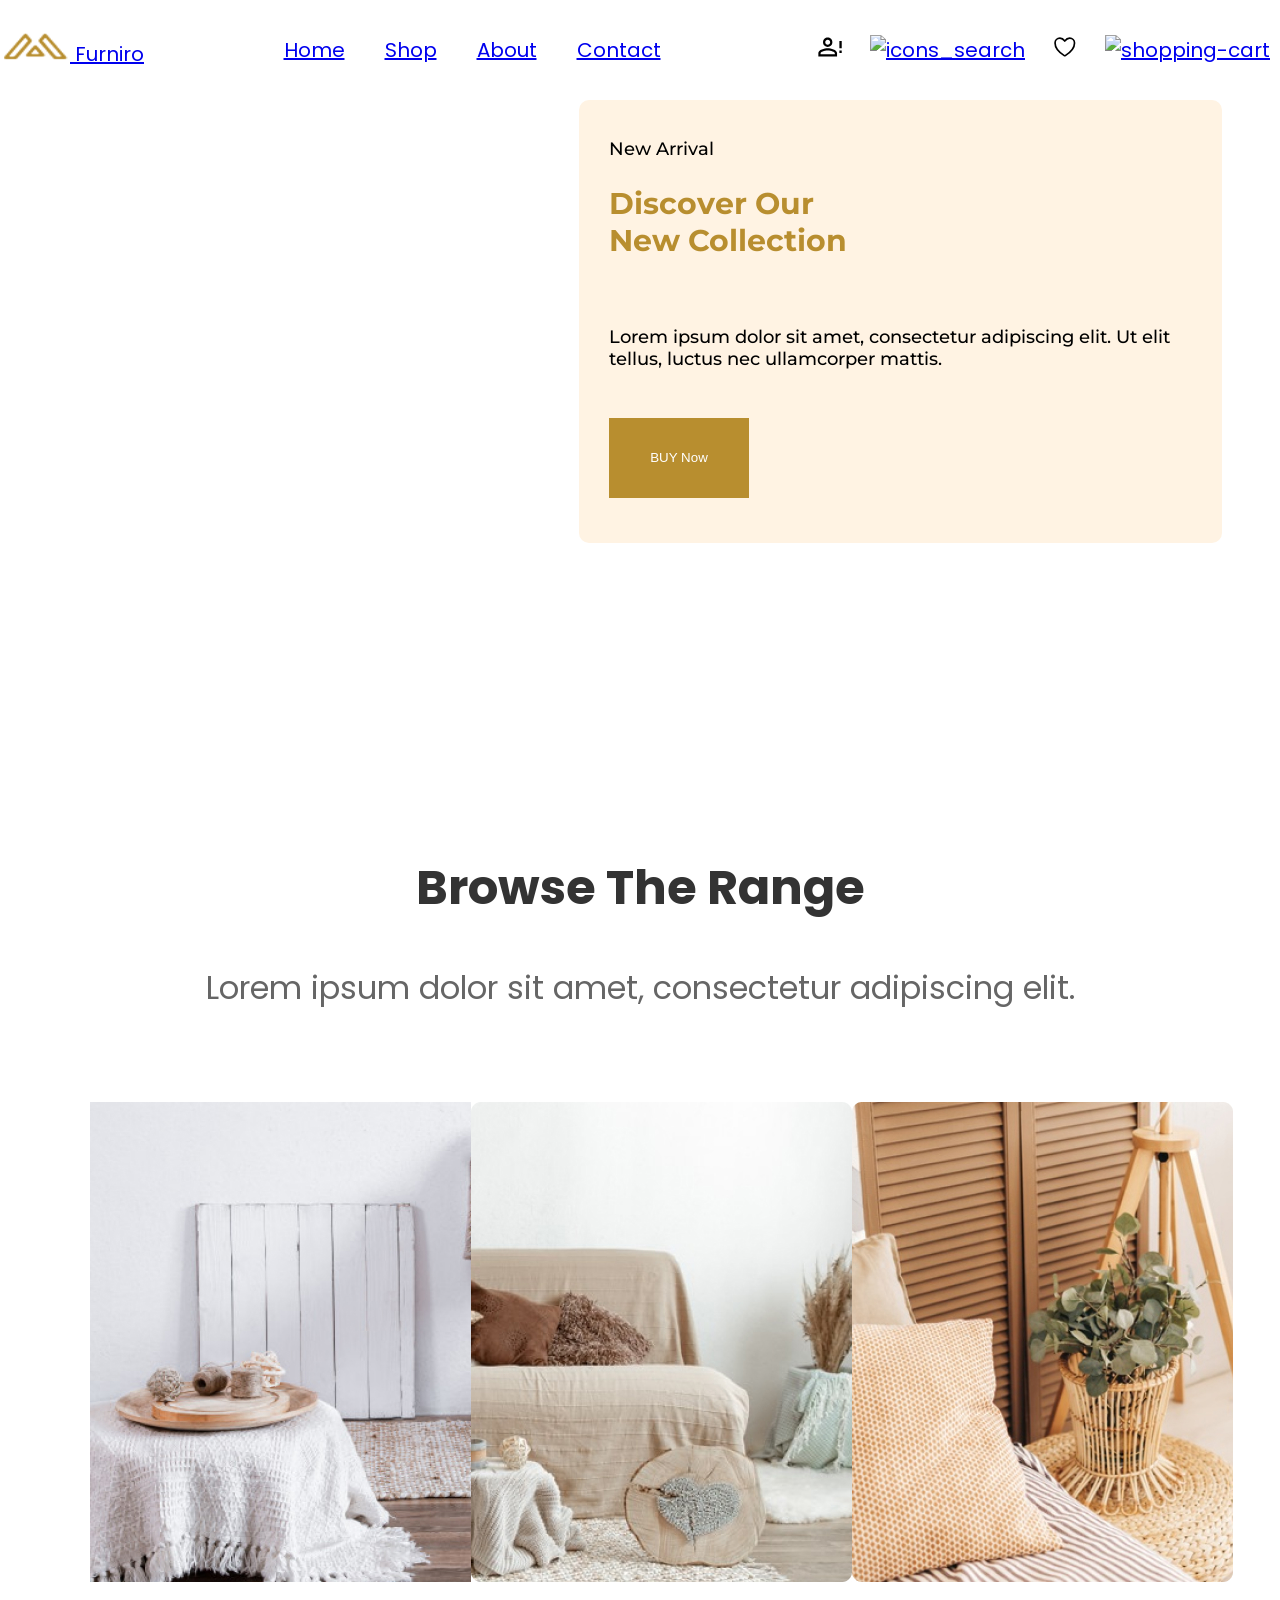
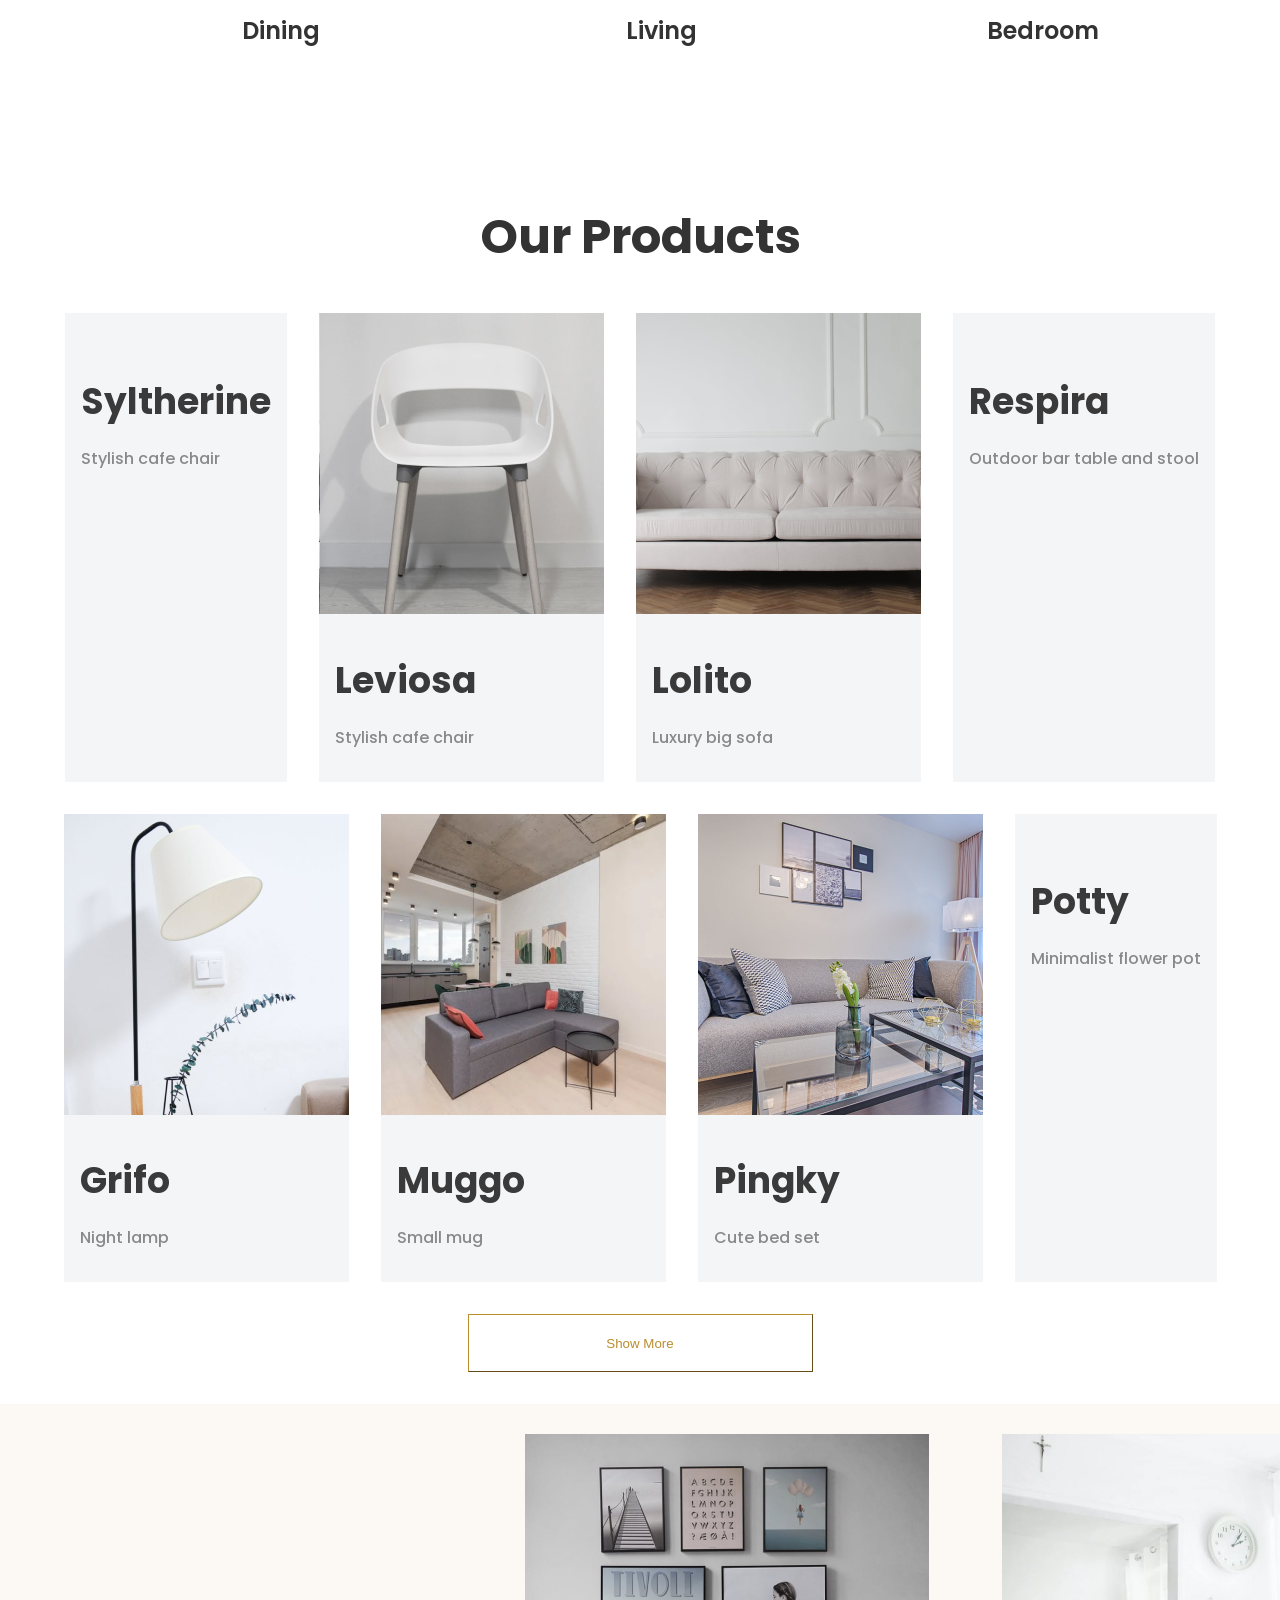
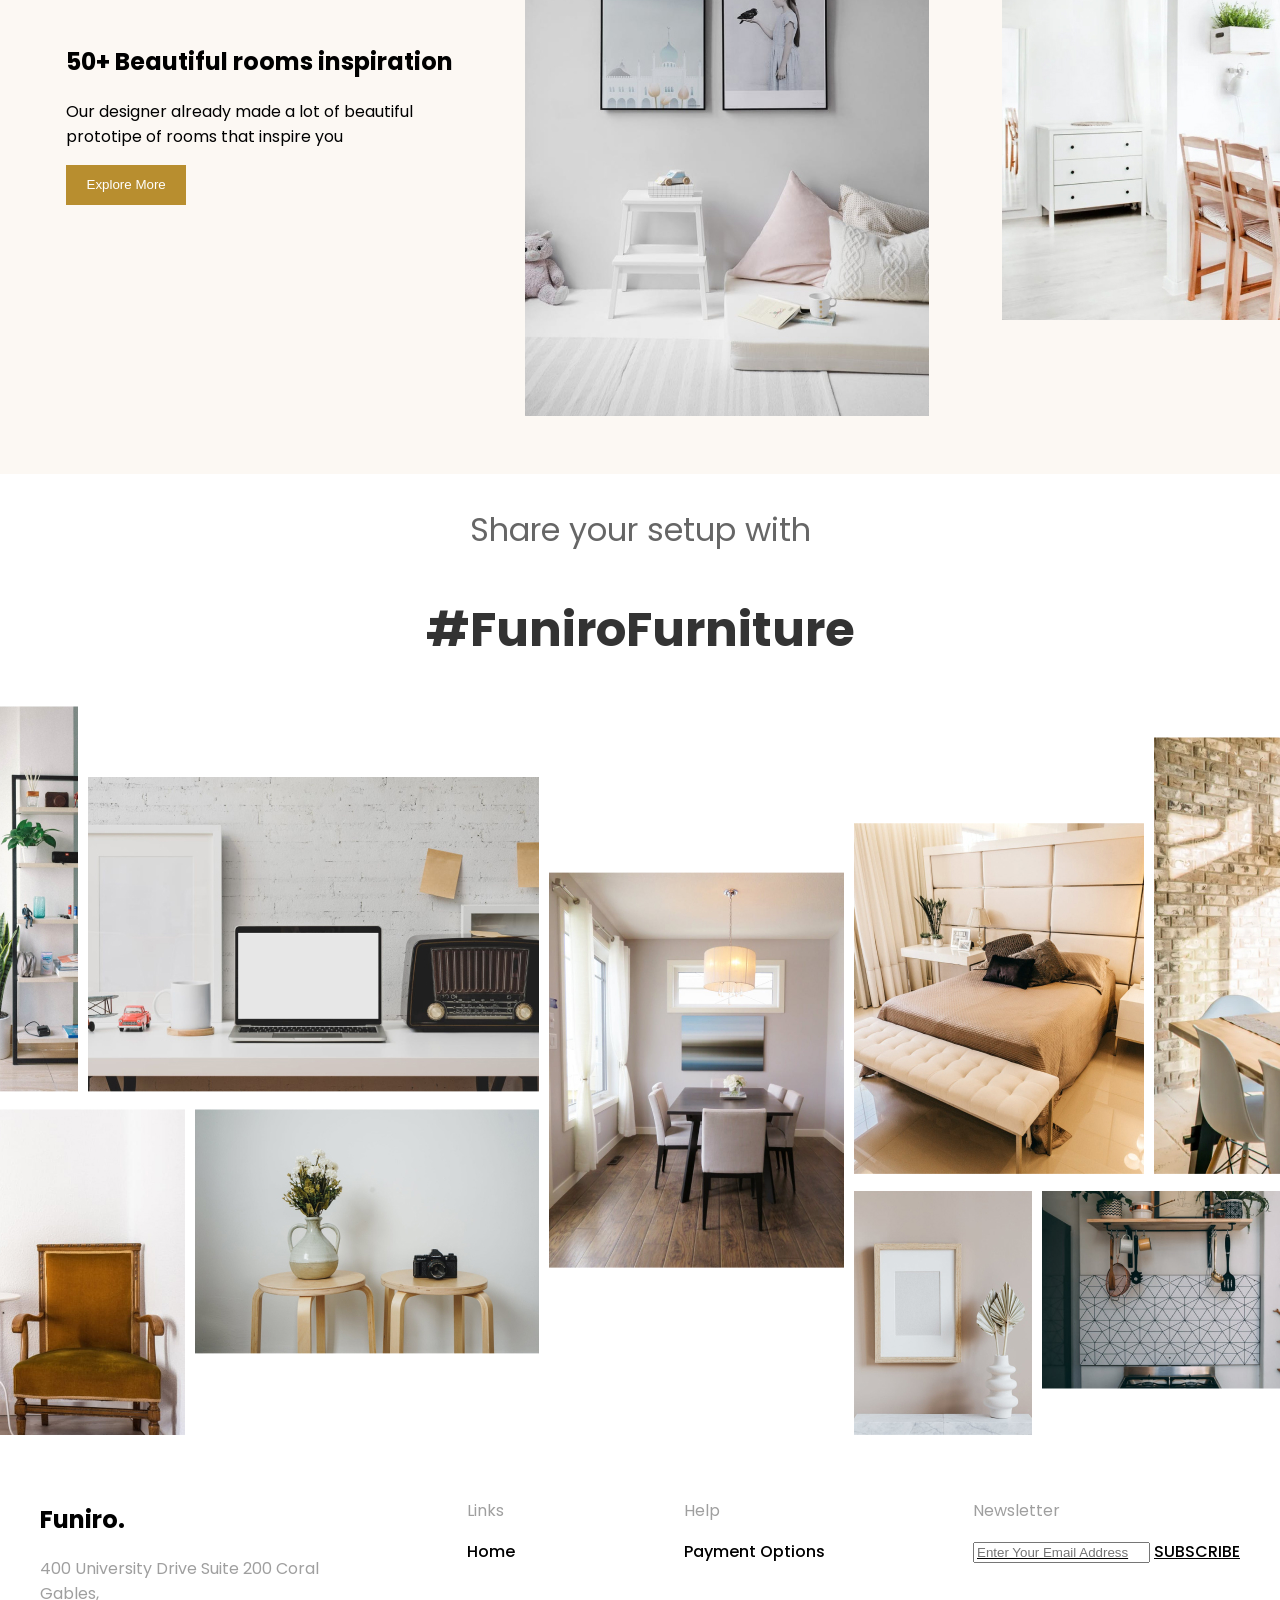
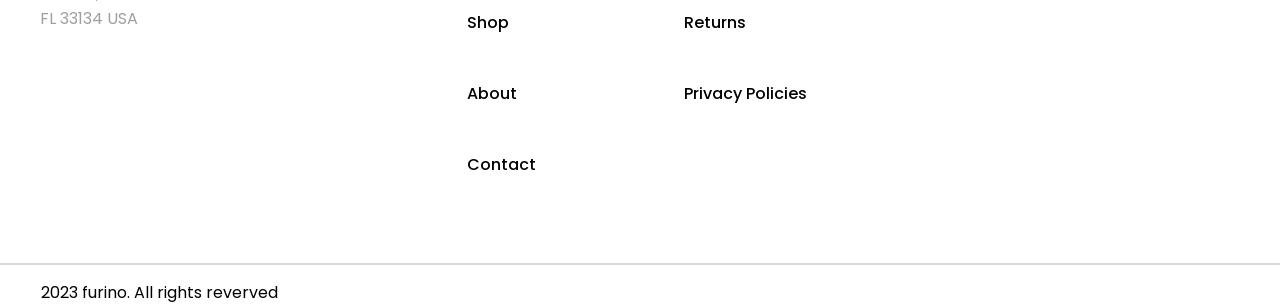
==== index.html @ 2d5b8cae "Add files via upload" ====
<!DOCTYPE html>
<html lang="en">

<head>
    <meta charset="UTF-8">
    <meta name="viewport" content="width=device-width, initial-scale=1.0">
    <title>Document</title>
    <link rel="stylesheet" href="style.css">
    <link
        href="https://fonts.googleapis.com/css2?family=Poppins:ital,wght@0,100;0,200;0,300;0,400;0,500;0,600;0,700;0,800;0,900;1,100;1,200;1,300;1,400;1,500;1,600;1,700;1,800;1,900&display=swap"
        rel="stylesheet">
    <link
        href="https://fonts.googleapis.com/css2?family=Montserrat:ital,wght@0,100..900;1,100..900&family=Poppins:ital,wght@0,100;0,200;1,100;1,200;1,300&display=swap"
        rel="stylesheet">

</head>

<body>
    <header class="main-header">
        <nav class="main-header-nav">

            <a class="main-logo" href="#">
                <img src="img/Logo-M.png" width="70" height="30" alt="Логотип">
                <span class="logo-Furniro" width="90" height="50">Furniro</span>
            </a>

            <ul class="site-navigation">
                <li class="site-navigation-item">
                    <a href="/">
                        <p>Home</p>
                    </a>
                </li>
                <li class="site-navigation-item">
                    <a href="/shop">
                        <p>Shop</p>
                    </a>
                </li>
                <li class="site-navigation-item">
                    <a href="#">
                        <p>About</p>
                    </a>
                </li>
                <li class="site-navigation-item">
                    <a href="#">
                        <p>Contact</p>
                    </a>
                </li>
            </ul>

            <ul class="actions">
                <li class="action">
                    <a href="#">
                        <img src="img/acc.svg" width="40" height="20" alt="account">
                    </a>
                </li>

                <li class="action">
                    <a href="#">
                        <img src="img/search.svg" width="40" height="20" alt="icons_search">
                    </a>
                </li>

                <li class="action">
                    <a href="#">
                        <img src="img/heart.svg" width="40" height="20" alt="icons_heart">
                    </a>
                </li>

                <li class="action">
                    <a href="#">
                        <img src="img/shopping-cart.svg" width="40" height="20" alt="shopping-cart">
                    </a>
                </li>
            </ul>
        </nav>

    </header>

    <main>
        <section class="section-1">
            <div class="button-buy">

                <p class="text">New Arrival</p>
                <span class="dicover-collection">
                    <h2>Discover Our <br>New Collection</h2></br>
                </span>
                <p class="text">Lorem ipsum dolor sit amet, consectetur adipiscing elit. Ut elit tellus, luctus nec
                    ullamcorper
                    mattis.</p>
                <button class="button">BUY Now</button>

            </div>
        </section>

        <section class="section-2">
            <div class="section-title">
                <h2>Browse The Range</h2>
                <span class="text-Lorem">Lorem ipsum dolor sit amet, consectetur adipiscing elit.</span>
            </div>
            <div class="photo">
                <div><img src="img/dining.jpg" width="381" height="480" alt="">
                    <p>Dining</p>
                </div>
                <div><img src="img/living.jpg" width="381" height="480" alt="">
                    <p>Living</p>
                </div>
                <div><img src="img/bedroom.jpg" width="381" height="480" alt="">
                    <p>Bedroom</p>
                </div>
            </div>
            <span class="text-room"></span>
        </section>

        <section class="section-3">
            <div class="section-title">
                <h2>Our Products</h2>

            </div>

            <div class="products">

                <div class="product"><img src="img/Syltherine1.png" alt="">
                    <div class="p-16">
                        <h2>Syltherine</h2>
                        <p>Stylish cafe chair</p>
                    </div>
                </div>
                <div class="product"><img src="img/Leviosa original.jpg" alt="">
                    <div class="p-16">
                        <h2>Leviosa</h2>
                        <p>Stylish cafe chair</p>
                    </div>
                </div>
                <div class="product"><img src="img/Lolito3.jpg" alt="">
                    <div class="p-16">
                        <h2>Lolito</h2>
                        <p>Luxury big sofa</p>
                    </div>
                </div>
                <div class="product"><img src="img/Respira4.jpg" alt="">
                    <div class="p-16">
                        <h2>Respira</h2>
                        <p>Outdoor bar table and stool</p>
                    </div>
                </div>
                <div class="product"><img src="img/Grifo5.jpg" alt="">
                    <div class="p-16">
                        <h2>Grifo</h2>
                        <p>Night lamp</p>
                    </div>
                </div>
                <div class="product"><img src="img/Muggo6.jpg" alt="">
                    <div class="p-16">
                        <h2>Muggo</h2>
                        <p>Small mug</p>
                    </div>
                </div>
                <div class="product"><img src="img/Pingky7.jpg" alt="">
                    <div class="p-16">
                        <h2>Pingky</h2>
                        <p>Cute bed set</p>
                    </div>
                </div>
                <div class="product"><img src="img/Potty8.jpg" alt="">
                    <div class="p-16">
                        <h2>Potty</h2>
                        <p>Minimalist flower pot</p>
                    </div>
                </div>
            </div>
            <div class="button-wrapper"><button class="button-show">Show More</button></div>

        </section>

        <section class="section-4">
            <div class="section-4more">
                <div class="text4">
                    <h2>50+ Beautiful rooms inspiration</h2>
                    <p>Our designer already made a lot of beautiful <br>prototipe of rooms that inspire you</p>
                    <button class="button-more">Explore More</button>
                </div>
                <div><img src="img/Inner Peace.jpg" alt=""></div>
                <div><img src="img/Inner Peace 2.jpg" alt=""></div>
            </div>
        </section>


        <section class="section-5">
            <div class="section-title">
                <p class="text-Lorem">Share your setup with</p>
                <h2>#FuniroFurniture</h2>
            </div>
            <div class="grid-container">
                <div class="a"><img src="img/photo1.jpg" alt=""></div>
                <div class="b"><img src="img/photo2 notebook.jpg" alt=""></div>
                <div class="c"><img src="img/photo3 kitchen.jpg" alt=""></div>
                <div class="d"><img src="img/photo4 bedroom.jpg" alt=""></div>
                <div class="e"><img src="img/photo5 table.jpg" alt=""></div>
                <div class="f"><img src="img/photo6 chair.jpg" alt=""></div>
                <div class="g"><img src="img/photo7 chairs.jpg" alt=""></div>
                <div class="h"><img src="img/photo8 frame.jpg" alt=""></div>
                <div class="i"><img src="img/photo9 kitchen2.jpg" alt=""></div>
            </div>
        </section>
    </main>
    <footer class="main-footer">
        <div>
            <h2>Funiro.</h2>
            <p>400 University Drive Suite 200 Coral <br>Gables, <br>
                FL 33134 USA</p>
        </div>
        <div>
            <ul class="footer-menu">
                <h3>Links</h3>
                <li>Home</li>
                <li>Shop</li>
                <li>About</li>
                <li>Contact</li>
            </ul>
        </div>
        <div>
            <ul class="footer-menu">
                <h3>Help</h3>
                <li>Payment Options</li>
                <li>Returns</li>
                <li>Privacy Policies</li>
            </ul>
        </div>
        <div>
                <h3>Newsletter</h3>
                <div class="subscribe-form">
                    <input style="text-decoration: underline;" placeholder="Enter Your Email Address">
                    <span style="text-decoration: underline;">SUBSCRIBE</span>
                </div>
                
        </div>
        
    </footer>
    <article class="footer-article">
        <p>2023 furino. All rights reverved</p>
    </article>

</body>

</html>
---- style.css ----
@import url("./common-style.css");

.section-1 {
    background: url(img/scandinavian-interior-background.jpg);
    background-repeat: no-repeat;
    background-position: center;
    background-size: cover;
    height: 712px;
    position: relative;
}
    

.button-buy {
    width: 643px;
    height: 443px;
    position: absolute;
    right: 58px;
    border-radius: 10px;
    background-color: #fff3e3;
    font-family: var(--second-family);
    padding-left: 30px;
    padding-top: 20px;
}

.dicover-collection {
    background-color: #B88E2F;
    color: #B88E2F;
    font-size: 20px;
}

.button {
    background-color: #B88E2F;
    border: none;
    color: white;
    width: 140px;
    height: 80px;
    margin-top: 30px;
}

.text {
    font-weight: 500;
    font-size: 18px;
}

.photo {
    display: flex;
    justify-content: space-around;
    padding: 90px;
}

.section-title {
    text-align: center;
    font-size: 32px;
    color: #333333;
}

.text-Lorem {
    color: #666;
}

.photo p {
    color: #333;
    font-weight: 600;
    font-size: 24px;
    text-align: center;
}

.section-3 {
    font-size: 40px;

    color: #3a3a3a;
    font-weight: 700;
}

.products {
    display: flex;
    flex-wrap: wrap;
    gap: 32px;
    font-weight: 600;
    font-size: 24px;
    line-height: 120%;
    color: #3a3a3a;
    justify-content: center;
}

.p-16 {
    padding: 16px;
}

.product p {

    font-weight: 500;
    font-size: 16px;
    line-height: 150%;
    color: #898989;
}

.product {
    background-color: #F4F5F7;

}


.button-show {
    border-width: 1px;
    color: #B88E2F;
    border-color: #B88E2F;
    background-color: white;
    height: 58px;
    width: 345px;
}

.button-wrapper {
    display: flex;
    justify-content: center;
    padding: 32px 0;
}




.section-4 {
    background: #fcf8f3;
    width: 1440px;
    height: 670px;
}

.button-more {
    background-color: #B88E2F;
    border: none;
    color: white;
    width: 120px;
    height: 40px;
}

.section-4more {
    text-align: left;
    display: flex;
    justify-content: space-around;
    padding: 30px;
}

.text4 {
    padding-top: 190px;
}

.grid-container {
    display: grid;
    gap: 10px;
    grid-template-areas:
        "a b b b b c c c d d d e e e"
        "a b b b b c c c d d d e e e"
        "a b b b b c c c d d d e e e"
        "f f g g g c c c d d d e e e"
        "f f g g g c c c h h i i i i"
        "f f g g g c c c h h i i i i";
}

.a {
    grid-area: a;
}

.b {
    grid-area: b;
    align-self: self-end;
}


.c {
    grid-area: c;
    align-self: center;
}

.d {
    grid-area: d;
    align-self: self-end;
}

.e {
    grid-area: e;
    align-self: self-end;
}

.f {
    grid-area: f;
}

.g {
    grid-area: g;
}

.h {
    grid-area: h;
}

.i {
    grid-area: i;
}
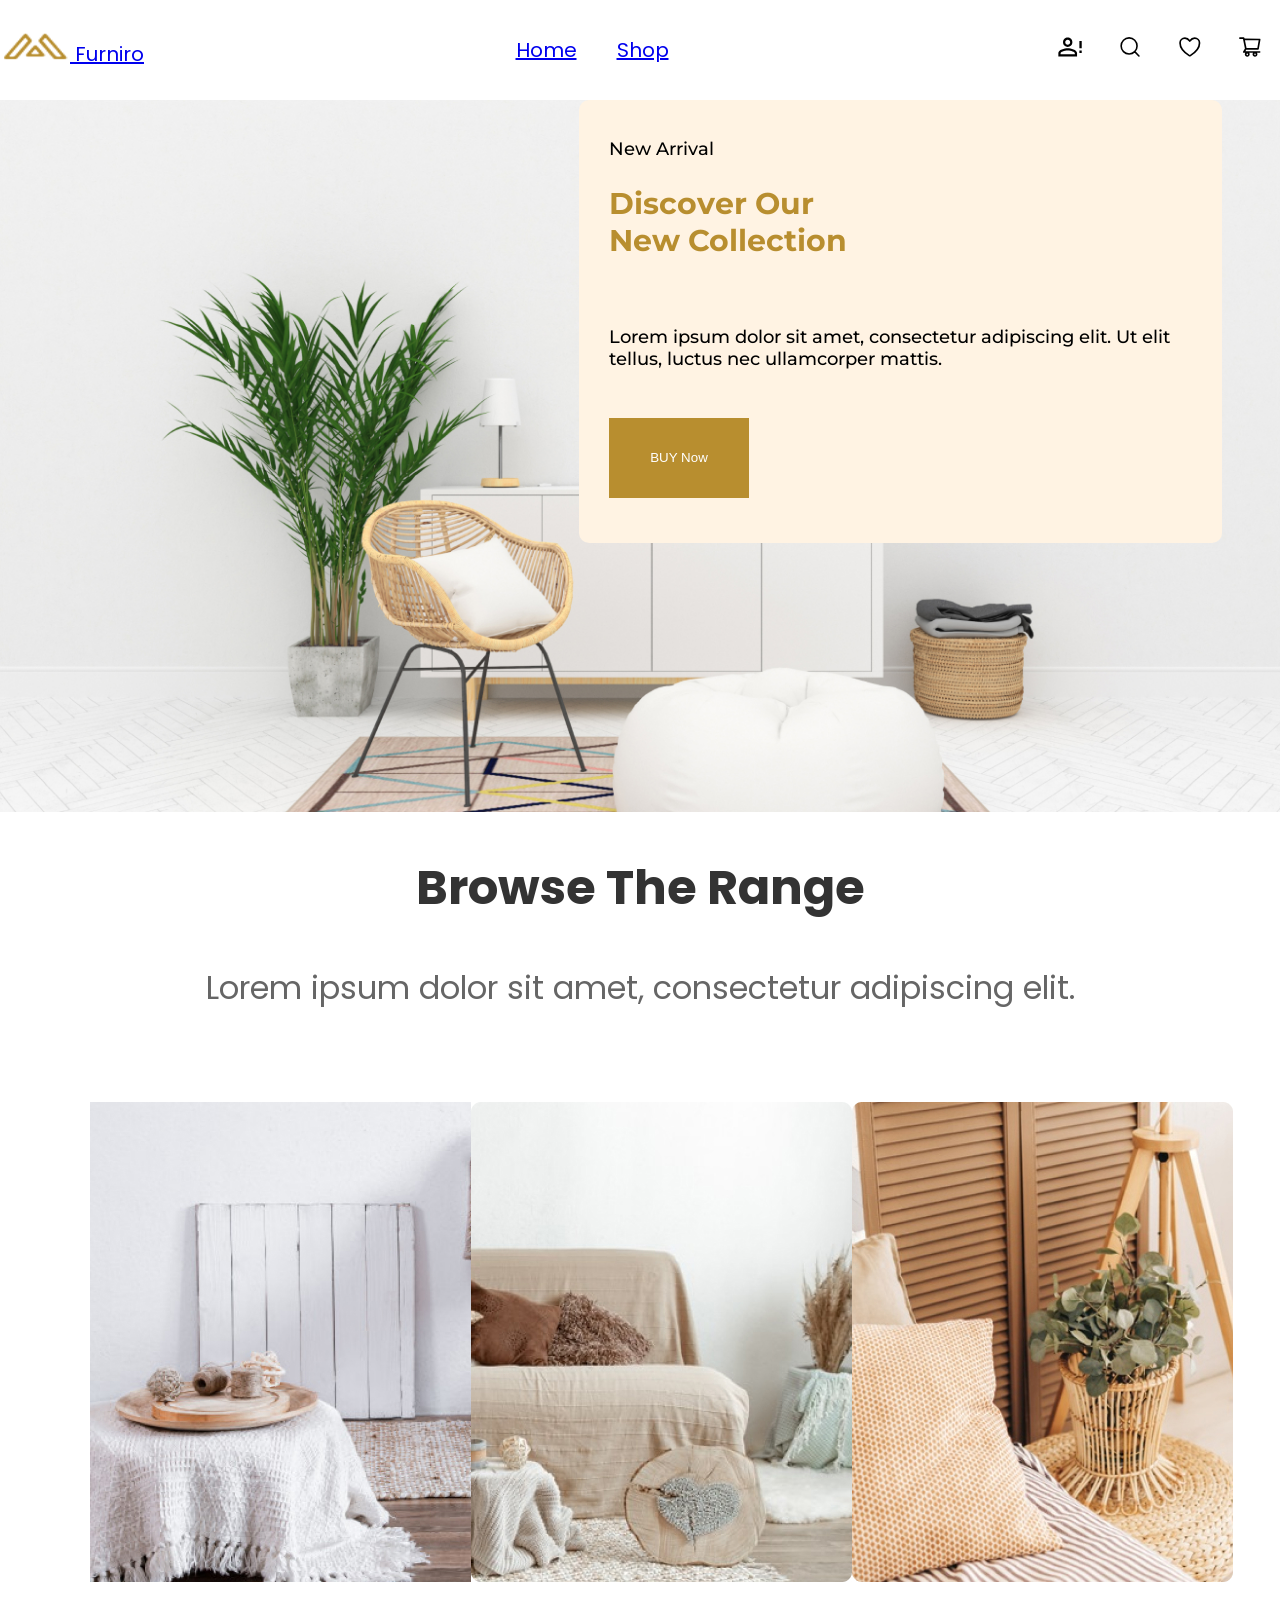
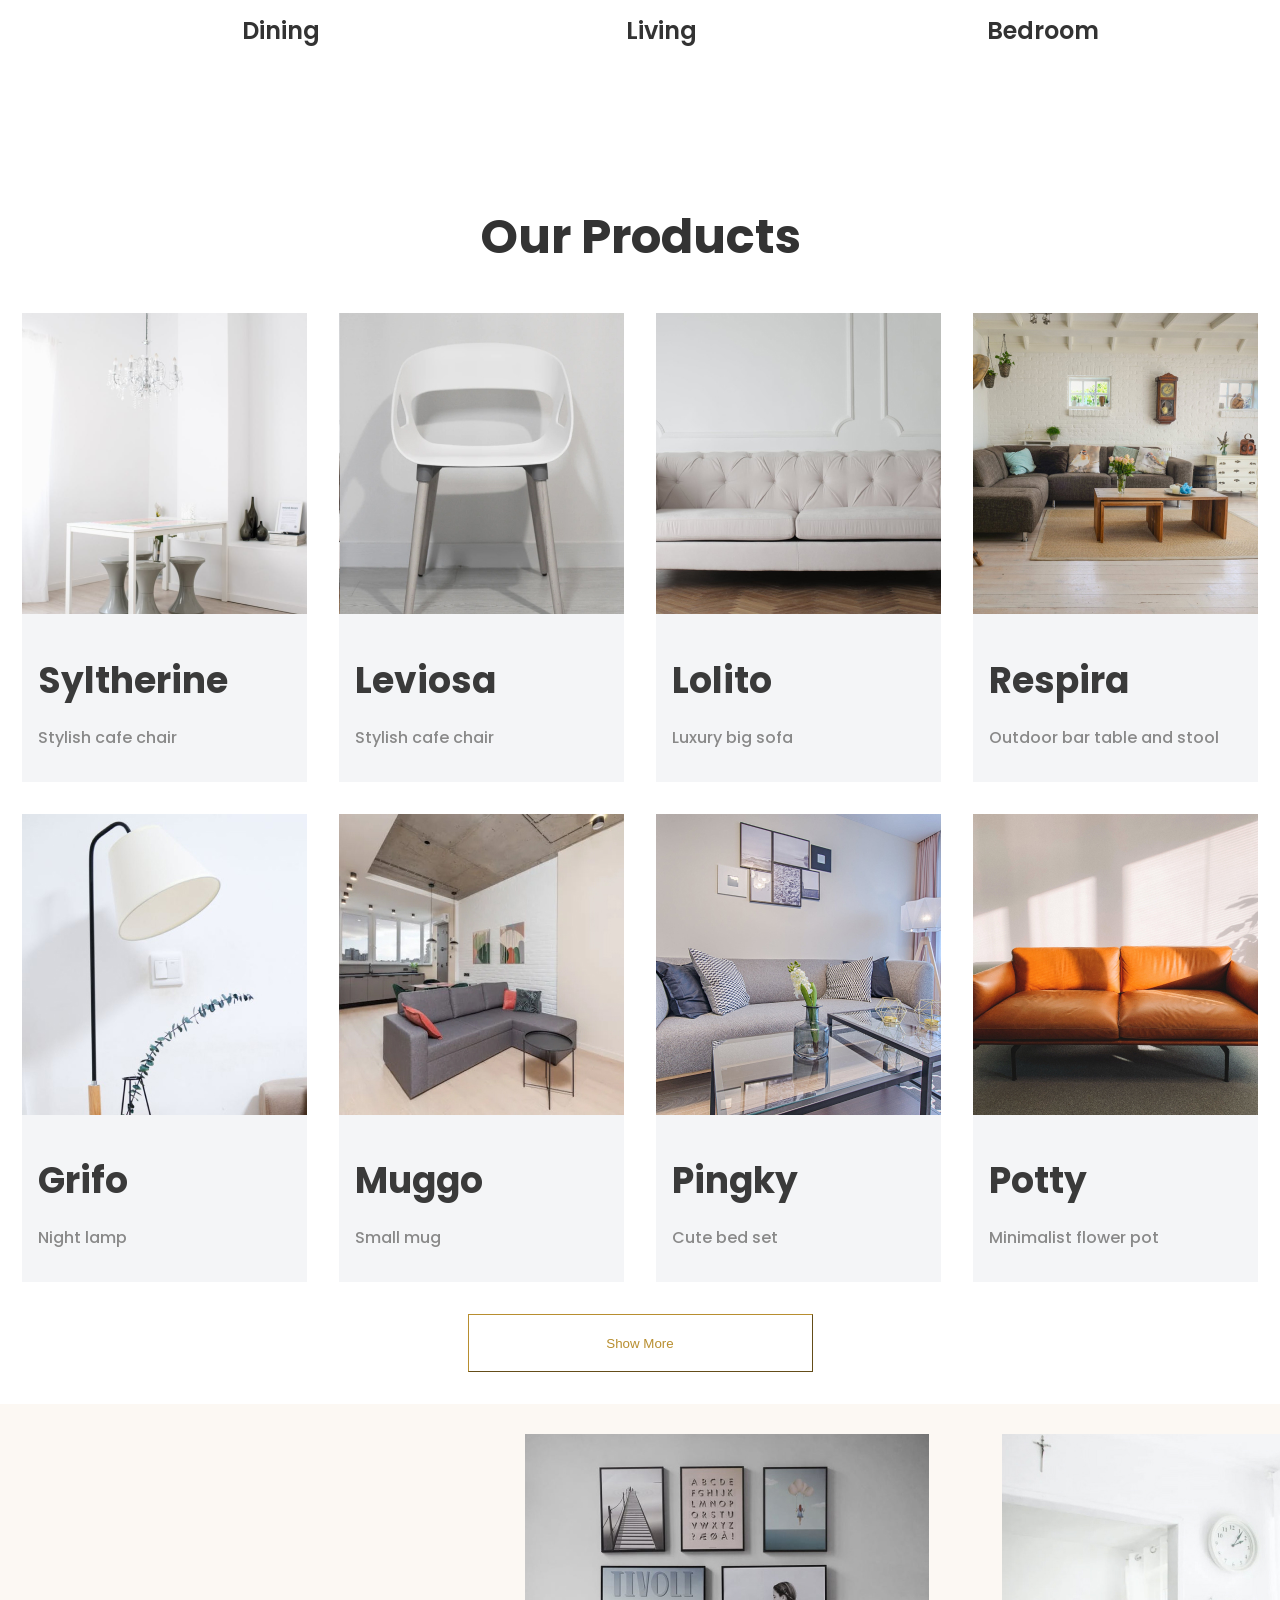
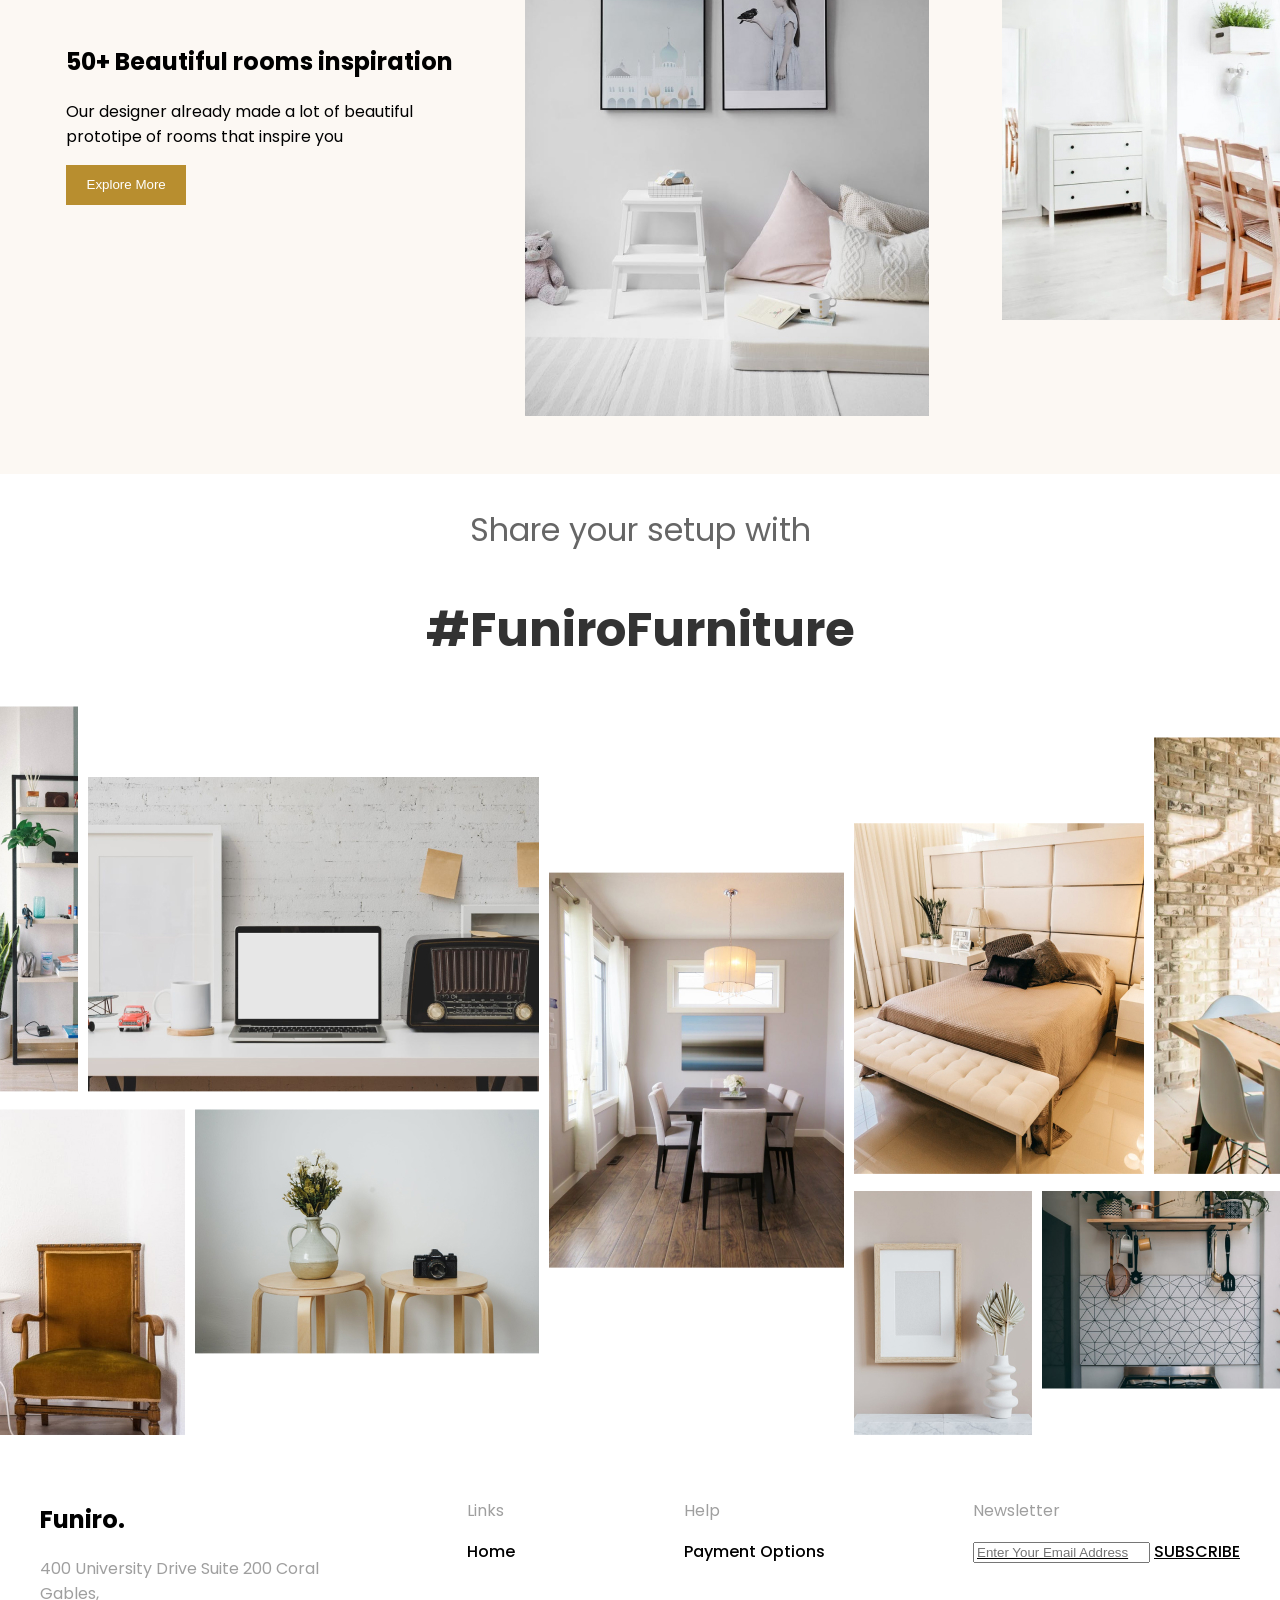
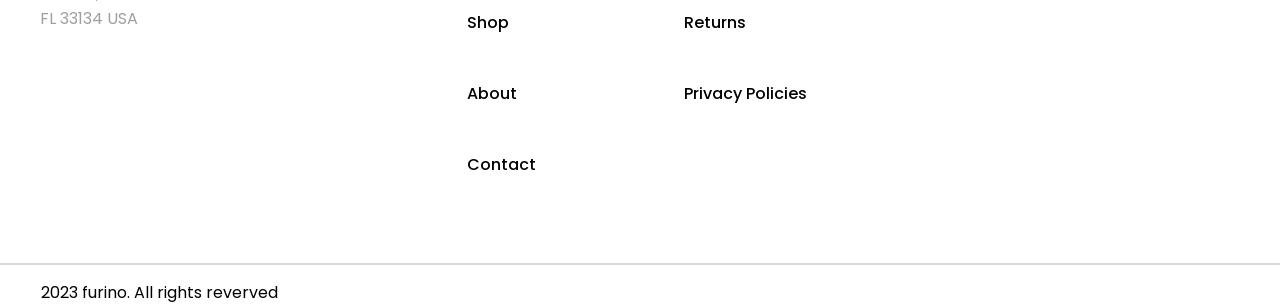
==== commit 65140390: "Добавила ссылки" ====
--- a/index.html
+++ b/index.html
@@ -26,25 +26,25 @@
 
             <ul class="site-navigation">
                 <li class="site-navigation-item">
-                    <a href="/">
+                    <a href="/Funiro/">
                         <p>Home</p>
                     </a>
                 </li>
                 <li class="site-navigation-item">
-                    <a href="/shop">
+                    <a href="/Funiro/shop">
                         <p>Shop</p>
                     </a>
                 </li>
+                <!-- <li class="site-navigation-item">
+                    <a href="#">
+                        <p>About</p>
+                    </a>
+                </li>
                 <li class="site-navigation-item">
                     <a href="#">
-                        <p>About</p>
-                    </a>
-                </li>
-                <li class="site-navigation-item">
-                    <a href="#">
                         <p>Contact</p>
                     </a>
-                </li>
+                </li> -->
             </ul>
 
             <ul class="actions">
